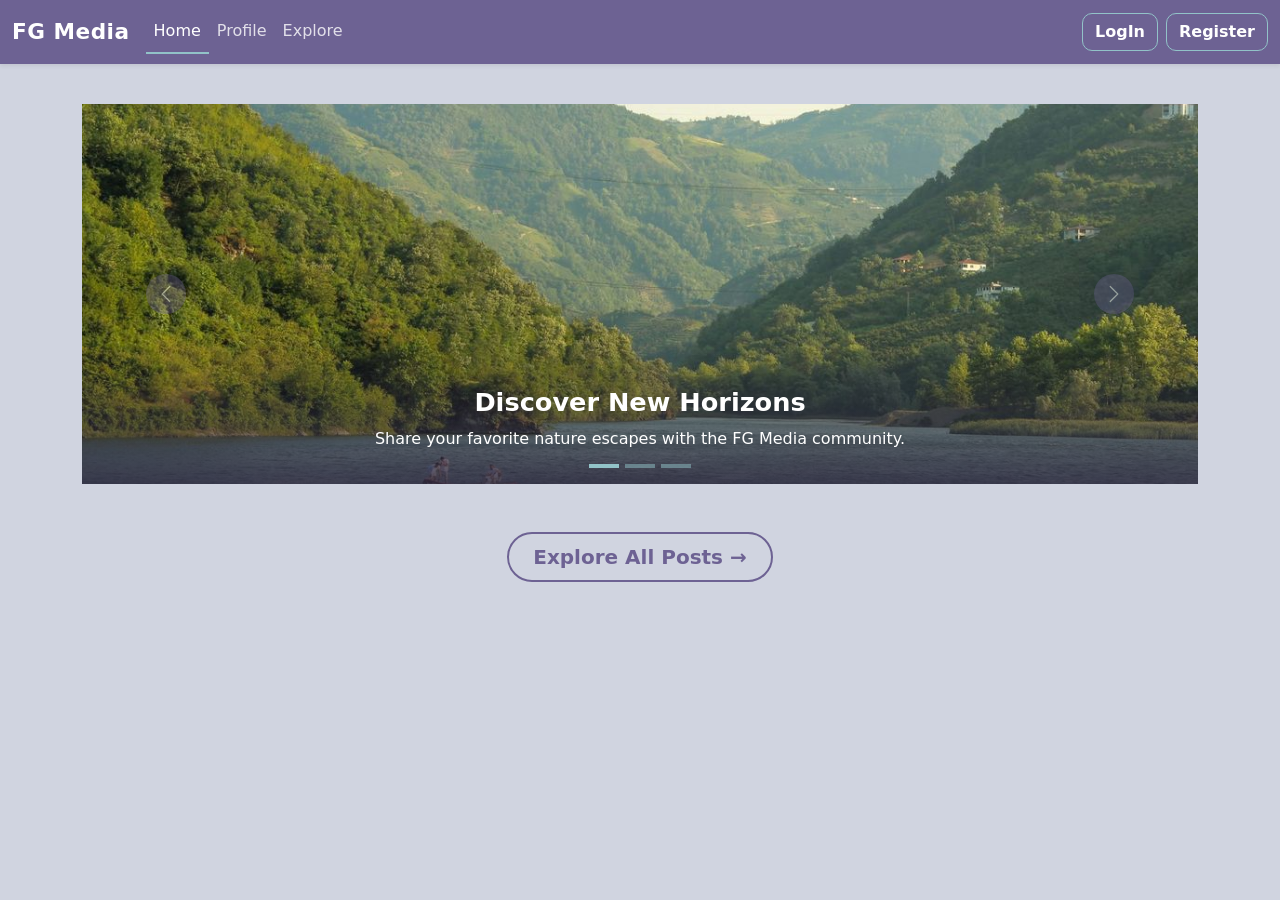
==== index.html @ 0dab94af "Add files via upload" ====
<!DOCTYPE html>
<html lang="en">
<head>
    <meta charset="UTF-8">
    <meta name="viewport" content="width=device-width, initial-scale=1.0">
    <title>FG Media</title>

    <!-- Bootstrap CSS -->
    <link href="https://cdn.jsdelivr.net/npm/bootstrap@5.0.2/dist/css/bootstrap.min.css" rel="stylesheet" integrity="sha384-EVSTQN3/azprG1Anm3QDgpJLIm9Nao0Yz1ztcQTwFspd3yD65VohhpuuCOmLASjC" crossorigin="anonymous">
    <link rel="stylesheet" href="style.css">
</head>
<body>

    <!-- NAVBAR -->
    <header>
        <nav class="navbar navbar-expand-lg navbar-dark sticky-top shadow-sm custom-navbar">
            <div class="container-fluid">
                <a class="navbar-brand" href="index.html">FG Media</a>
                <button class="navbar-toggler" type="button" data-bs-toggle="collapse" data-bs-target="#navbarSupportedContent" aria-controls="navbarSupportedContent" aria-expanded="false" aria-label="Toggle navigation">
                    <span class="navbar-toggler-icon"></span>
                </button>

                <div class="collapse navbar-collapse" id="navbarSupportedContent">
                    <ul class="navbar-nav me-auto mb-2 mb-lg-0">
                        <li class="nav-item">
                            <a class="nav-link active" aria-current="page" href="index.html">Home</a>
                        </li>
                        <li class="nav-item">
                            <a class="nav-link" href="profile.html" id="profile-link">Profile</a>
                        </li>
                        <li class="nav-item">
                            <a class="nav-link" href="posts.html">Explore</a>
                        </li>
                    </ul>

                    <!-- LOGGED OUT VIEW -->
                    <div id="logged-out-div" class="d-none gap-2">
                        <button class="btn btn-outline-success" type="button" data-bs-toggle="modal" data-bs-target="#login-modal" id="loginBtn">LogIn</button>
                        <button class="btn btn-outline-success" type="button" data-bs-toggle="modal" data-bs-target="#register-modal" id="registerBtn">Register</button>
                    </div>

                    <!-- LOGGED IN VIEW -->
                    <div id="logged-in-div" class="d-none align-items-center gap-2">
                        <a href="#" id="nav-user-profile-link" class="d-flex align-items-center gap-2 text-decoration-none">
                            <img id="nav-user-img" src="" width="30" height="30" class="rounded-circle" alt="user">
                            <span id="nav-user-letter" class="d-none rounded-circle align-items-center justify-content-center"></span>
                        </a>
                        <span id="nav-username"></span>
                        <button class="btn btn-outline-danger" type="button" id="logout-btn">Logout</button>
                    </div>
                </div>
            </div>
        </nav>
    </header>

    <div id="alerts"></div>

    <div class="container">

        <!-- HERO SECTION -->
        <main class="mt-5">
            <div id="carouselExampleCaptions" class="carousel slide" data-bs-ride="carousel">
                <div class="carousel-indicators">
                    <button type="button" data-bs-target="#carouselExampleCaptions" data-bs-slide-to="0" class="active" aria-current="true" aria-label="Slide 1"></button>
                    <button type="button" data-bs-target="#carouselExampleCaptions" data-bs-slide-to="1" aria-label="Slide 2"></button>
                    <button type="button" data-bs-target="#carouselExampleCaptions" data-bs-slide-to="2" aria-label="Slide 3"></button>
                </div>

                <div class="carousel-inner">
                    <div class="carousel-item active" data-bs-interval="2500">
                        <img src="p1.jpg" class="d-block w-100" style="height: 350px; object-fit: cover;" alt="p1">
                        <div class="carousel-caption d-none d-md-block">
                            <h5>Discover New Horizons</h5>
                            <p>Share your favorite nature escapes with the FG Media community.</p>
                            <a href="posts.html?createPost=true" class="create-post-btn d-none btn btn-light rounded-pill px-4 py-2 fw-semibold mt-2">
                                Inspire. Share. Connect.<span class="ms-1">→</span>
                            </a>
                        </div>
                    </div>

                    <div class="carousel-item" data-bs-interval="2500">
                        <img src="p2.jpg" class="d-block w-100" style="height: 350px; object-fit: cover;" alt="p2">
                        <div class="carousel-caption d-none d-md-block">
                            <h5>Peaceful Moments</h5>
                            <p>Capture the quiet side of life and inspire others.</p>
                        </div>
                    </div>

                    <div class="carousel-item" data-bs-interval="2500">
                        <img src="p3.jpg" class="d-block w-100" style="height: 350px; object-fit: cover;" alt="p3">
                        <div class="carousel-caption d-none d-md-block">
                            <h5>Build &amp; Create</h5>
                            <p>Showcase your projects and connect with fellow creators.</p>
                        </div>
                    </div>
                </div>

                <button class="carousel-control-prev" type="button" data-bs-target="#carouselExampleCaptions" data-bs-slide="prev">
                    <span class="carousel-control-prev-icon" aria-hidden="true"></span>
                    <span class="visually-hidden">Previous</span>
                </button>
                <button class="carousel-control-next" type="button" data-bs-target="#carouselExampleCaptions" data-bs-slide="next">
                    <span class="carousel-control-next-icon" aria-hidden="true"></span>
                    <span class="visually-hidden">Next</span>
                </button>
            </div>
        </main>

        <!-- LATEST POSTS -->
        <section>
            <div class="my-5">
                <div id="latest-posts" class="col-12 col-md-8 col-lg-6 mx-auto"></div>

                <div class="text-center my-4">
                    <a href="posts.html" class="btn btn-outline-dark btn-lg px-4 rounded-pill fg-btn-explore">
                        Explore All Posts →
                    </a>
                </div>
            </div>
        </section>

    </div>

    <!-- Login Modal -->
    <div class="modal fade" id="login-modal" tabindex="-1" aria-labelledby="loginModalLabel" aria-hidden="true">
        <div class="modal-dialog">
            <div class="modal-content">
                <div class="modal-header">
                    <h5 class="modal-title" id="loginModalLabel">LogIn</h5>
                    <button type="button" class="btn-close" data-bs-dismiss="modal" aria-label="Close"></button>
                </div>
                <form id="login-form">
                    <div class="modal-body">
                        <div class="input-group mb-3">
                            <span class="input-group-text">@</span>
                            <input type="text" class="form-control" id="login-username" placeholder="Username" required>
                        </div>
                        <input type="password" class="form-control" id="login-pass" placeholder="password" required>
                    </div>
                    <div class="modal-footer">
                        <button type="button" class="btn btn-secondary" data-bs-dismiss="modal">Close</button>
                        <button type="submit" class="btn btn-primary" id="login-btn">Login</button>
                    </div>
                </form>
            </div>
        </div>
    </div>

    <!-- Register Modal -->
    <div class="modal fade" id="register-modal" tabindex="-1" aria-labelledby="registerModalLabel" aria-hidden="true">
        <div class="modal-dialog">
            <div class="modal-content">
                <div class="modal-header">
                    <h5 class="modal-title" id="registerModalLabel">Register</h5>
                    <button type="button" class="btn-close" data-bs-dismiss="modal" aria-label="Close"></button>
                </div>
                <form id="register-form">
                    <div class="modal-body">
                        <div class="mb-3">
                            <label for="register-image">Profile image</label>
                            <input type="file" class="form-control" id="register-image" accept="image/*">
                        </div>
                        <input type="text" class="form-control mb-3" id="register-name" placeholder="name" required>
                        <div class="input-group mb-3">
                            <span class="input-group-text">@</span>
                            <input type="text" class="form-control" id="register-username" placeholder="Username" required>
                        </div>
                        <input type="email" class="form-control mb-3" id="register-email" placeholder="Email" required>
                        <input type="password" class="form-control mb-3" id="register-pass" placeholder="password" required>
                    </div>
                    <div class="modal-footer">
                        <button type="button" class="btn btn-secondary" data-bs-dismiss="modal">Close</button>
                        <button type="submit" class="btn btn-primary" id="register-btn">Register</button>
                    </div>
                </form>
            </div>
        </div>
    </div>

    <!-- Bootstrap JS -->
    <script src="https://cdn.jsdelivr.net/npm/bootstrap@5.0.2/dist/js/bootstrap.bundle.min.js" integrity="sha384-MrcW6ZMFYlzcLA8Nl+NtUVF0sA7MsXsP1UyJoMp4YLEuNSfAP+JcXn/tWtIaxVXM" crossorigin="anonymous"></script>
    <script src="https://cdn.jsdelivr.net/npm/axios/dist/axios.min.js"></script>
    <script src="config.js"></script>
    <script src="script.js"></script>
    <script src="posts.js"></script>
</body>
</html>
---- style.css ----
/* ==========================================================================
   FG Media — style.css
   Palette: #D0D4E0 (lavender grey) · #6D6293 (purple) · #FFFFFF · #92C3C8 (teal)
   Built on top of Bootstrap 5.0.2 (loaded before this file)
   ========================================================================== */

/* ---------- 1. Design tokens ---------- */
:root {
    --fg-lavender: #D0D4E0;
    --fg-purple: #6D6293;
    --fg-white: #FFFFFF;
    --fg-teal: #92C3C8;

    --fg-purple-dark: #574d7a;
    --fg-teal-dark: #7ab2b8;
    --fg-ink: #2c2840;
    --fg-muted: #6b6882;

    --fg-radius: 16px;
    --fg-shadow: 0 4px 18px rgba(109, 98, 147, 0.15);
    --fg-shadow-hover: 0 10px 28px rgba(109, 98, 147, 0.25);
}

/* ---------- 2. Base ---------- */
html {
    scroll-behavior: smooth;
}

body {
    background-color: var(--fg-lavender);
    color: var(--fg-ink);
    font-family: "Inter", "Segoe UI", system-ui, -apple-system, Roboto, "Helvetica Neue", Arial, sans-serif;
    line-height: 1.6;
    overflow-x: hidden;
}

img {
    max-width: 100%;
}

a {
    color: var(--fg-purple);
}

a:hover {
    color: var(--fg-purple-dark);
}

.text-muted {
    color: var(--fg-muted) !important;
}

hr {
    border-color: var(--fg-purple);
    opacity: 0.15;
}

/* ---------- 3. Navbar (all pages) ---------- */
header .navbar,
.custom-navbar {
    background-color: var(--fg-purple) !important;
    padding-top: 0.6rem;
    padding-bottom: 0.6rem;
}

.navbar-brand {
    color: var(--fg-white) !important;
    font-weight: 800;
    letter-spacing: 0.5px;
    font-size: 1.35rem;
}

.navbar-brand:hover {
    color: var(--fg-teal) !important;
}

.navbar .nav-link {
    color: rgba(255, 255, 255, 0.8) !important;
    font-weight: 500;
    border-bottom: 2px solid transparent;
    transition: color 0.2s ease, border-color 0.2s ease;
}

.navbar .nav-link:hover,
.navbar .nav-link:focus {
    color: var(--fg-white) !important;
    border-bottom-color: rgba(146, 195, 200, 0.6);
}

.navbar .nav-link.active {
    color: var(--fg-white) !important;
    border-bottom-color: var(--fg-teal);
}

/* Hamburger icon: white on purple (also on the pages using navbar-light) */
.navbar-toggler {
    border-color: rgba(255, 255, 255, 0.5) !important;
}

.navbar-toggler:focus {
    box-shadow: 0 0 0 0.2rem rgba(146, 195, 200, 0.5);
}

.navbar-toggler-icon {
    background-image: url("data:image/svg+xml,%3csvg xmlns='http://www.w3.org/2000/svg' viewBox='0 0 30 30'%3e%3cpath stroke='rgba%28255, 255, 255, 1%29' stroke-linecap='round' stroke-miterlimit='10' stroke-width='2' d='M4 7h22M4 15h22M4 23h22'/%3e%3c/svg%3e") !important;
}

/* Login / Register / Logout buttons inside the navbar */
.navbar .btn-outline-success {
    color: var(--fg-white);
    border-color: var(--fg-teal);
    font-weight: 600;
}

.navbar .btn-outline-success:hover,
.navbar .btn-outline-success:focus,
.navbar .btn-outline-success:active {
    background-color: var(--fg-teal);
    border-color: var(--fg-teal);
    color: var(--fg-ink);
}

.navbar .btn-outline-danger {
    color: var(--fg-white);
    border-color: rgba(255, 255, 255, 0.6);
}

.navbar .btn-outline-danger:hover,
.navbar .btn-outline-danger:focus,
.navbar .btn-outline-danger:active {
    background-color: var(--fg-white);
    border-color: var(--fg-white);
    color: #b02a37;
}

/* Gap between Login / Register (the HTML has a duplicated class attribute) */
#logged-out-div {
    display: flex;
    gap: 0.5rem;
}

#nav-username {
    color: var(--fg-white);
    font-weight: 600;
}

#nav-user-img {
    object-fit: cover;
    border: 2px solid var(--fg-teal);
}

#nav-user-letter {
    width: 30px;
    height: 30px;
    background-color: var(--fg-lavender);
    color: var(--fg-purple);
    font-weight: bold;
    border: 2px solid var(--fg-teal);
}

/* Logged-in user: avatar + name + logout inside one soft pill */
#logged-in-div {
    display: flex;
    width: fit-content;
    padding: 0.3rem 0.4rem 0.3rem 0.4rem;
    background-color: rgba(255, 255, 255, 0.14);
    border-radius: 999px;
}

#nav-user-profile-link {
    padding-left: 0.1rem;
}

#nav-username {
    padding-right: 0.25rem;
    font-size: 0.95rem;
}

#logout-btn {
    padding: 0.2rem 0.85rem;
    font-size: 0.8rem;
    border-radius: 999px;
}

@media (max-width: 991.98px) {
    .navbar-collapse {
        padding: 0.75rem 0 0.5rem;
    }

    .navbar .nav-link {
        padding: 0.6rem 0.25rem;
    }

    #logged-out-div,
    #logged-in-div {
        margin-top: 0.75rem;
    }
}

/* ---------- 4. Buttons ---------- */
.btn {
    border-radius: 10px;
    font-weight: 600;
    transition: all 0.2s ease;
}

.btn-primary {
    background-color: var(--fg-purple);
    border-color: var(--fg-purple);
    color: var(--fg-white);
}

.btn-primary:hover,
.btn-primary:focus,
.btn-primary:active {
    background-color: var(--fg-purple-dark) !important;
    border-color: var(--fg-purple-dark) !important;
    color: var(--fg-white);
}

.btn-primary:focus {
    box-shadow: 0 0 0 0.25rem rgba(146, 195, 200, 0.5);
}

.btn-outline-primary {
    color: var(--fg-purple);
    border-color: var(--fg-purple);
}

.btn-outline-primary:hover,
.btn-outline-primary:focus,
.btn-outline-primary:active {
    background-color: var(--fg-purple);
    border-color: var(--fg-purple);
    color: var(--fg-white);
}

.btn-secondary,
.btn-light {
    background-color: var(--fg-lavender);
    border-color: var(--fg-lavender);
    color: var(--fg-ink);
}

.btn-secondary:hover,
.btn-light:hover {
    background-color: #bfc4d6;
    border-color: #bfc4d6;
    color: var(--fg-ink);
}

/* Hero button on the home page keeps its own white look */
.carousel-caption .btn-light {
    background-color: var(--fg-white);
    border-color: var(--fg-white);
    color: var(--fg-purple);
}

.carousel-caption .btn-light:hover {
    background-color: var(--fg-teal);
    border-color: var(--fg-teal);
    color: var(--fg-ink);
}

/* "Explore All Posts" */
.fg-btn-explore {
    color: var(--fg-purple);
    border: 2px solid var(--fg-purple);
    background-color: transparent;
}

.fg-btn-explore:hover,
.fg-btn-explore:focus {
    background-color: var(--fg-purple);
    border-color: var(--fg-purple);
    color: var(--fg-white);
    transform: translateY(-2px);
    box-shadow: var(--fg-shadow);
}

/* "+ New Post" button on the Explore page (sits under the heading) */
#createBtn {
    display: inline-flex;
    align-items: center;
    justify-content: center;
    gap: 0.4rem;
    height: 46px;
    padding: 0 1.5rem;
    margin-top: 1rem;
    border-radius: 999px !important; /* overrides Bootstrap's rounded-circle */
    font-size: 1.5rem;
    line-height: 1;
    background-color: var(--fg-teal);
    border: none;
    color: var(--fg-ink);
    box-shadow: 0 6px 18px rgba(146, 195, 200, 0.55);
}

#createBtn::after {
    content: "New Post";
    font-size: 1rem;
    font-weight: 600;
}

#createBtn:hover,
#createBtn:focus {
    background-color: var(--fg-purple) !important;
    color: var(--fg-white);
    transform: translateY(-2px);
}

#createBtn.d-none {
    display: none !important;
}

/* ---------- 5. Hero carousel (home) ---------- */
/* The HTML uses class="carousel-slide", so these rules give it the
   positioning Bootstrap's ".carousel" would normally provide. */
.carousel-slide {
    position: relative;
    overflow: hidden;
    border-radius: var(--fg-radius);
    box-shadow: var(--fg-shadow);
    background-color: var(--fg-purple);
}

.carousel-inner img {
    height: clamp(200px, 38vw, 380px) !important; /* overrides inline 350px */
    object-fit: cover;
}

.carousel-caption {
    left: 0;
    right: 0;
    bottom: 0;
    padding: 3rem 2rem 1.5rem;
    background: linear-gradient(to top, rgba(44, 40, 64, 0.85), rgba(44, 40, 64, 0));
}

.carousel-caption h5 {
    font-weight: 800;
    font-size: 1.6rem;
}

.carousel-caption p {
    margin-bottom: 0.5rem;
}

.carousel-indicators [data-bs-target] {
    background-color: var(--fg-teal);
    height: 4px;
    border: 0;
}

.carousel-control-prev-icon,
.carousel-control-next-icon {
    background-color: rgba(109, 98, 147, 0.7);
    border-radius: 50%;
    background-size: 50%;
    width: 2.5rem;
    height: 2.5rem;
}

main.mt-5 {
    margin-top: 1.5rem !important;
}

@media (min-width: 768px) {
    main.mt-5 {
        margin-top: 2.5rem !important;
    }
}

/* ---------- 6. Page headings ---------- */
/* "Explore Posts" block right under the navbar on posts.html */
header + section {
    padding: 2.25rem 1rem 0.5rem;
    text-align: center;
}

header + section h1 {
    color: var(--fg-purple);
    font-weight: 800;
    font-size: clamp(1.8rem, 5vw, 2.6rem);
    margin-bottom: 0.25rem;
}

header + section p {
    color: var(--fg-muted);
    font-size: 1.05rem;
}

/* ---------- 7. Post cards ---------- */
#posts.container {
    max-width: 680px;
}

.fg-post-card {
    background-color: var(--fg-white);
    border: none;
    border-radius: var(--fg-radius);
    box-shadow: var(--fg-shadow);
    overflow: hidden;
    transition: transform 0.25s ease, box-shadow 0.25s ease;
}

.fg-post-card:hover {
    transform: translateY(-3px);
    box-shadow: var(--fg-shadow-hover);
}

.fg-card-header {
    background-color: var(--fg-white);
    border-bottom: 1px solid rgba(109, 98, 147, 0.12);
    padding: 0.9rem 1rem;
    flex-wrap: wrap;
    gap: 0.5rem 0.75rem;
}

.fg-card-header small {
    margin-left: auto;
    font-size: 0.8rem;
}

.fg-username {
    color: var(--fg-purple);
}

.fg-username:hover {
    color: var(--fg-teal-dark);
}

.fg-post-card > img {
    width: 100%;
    max-height: 440px;
    object-fit: cover;
    display: block;
}

.fg-post-card .card-body {
    padding: 1.1rem 1.25rem 0.75rem;
}

.fg-post-card .card-body h5 {
    color: var(--fg-ink);
    font-weight: 700;
}

.fg-post-card .card-body p {
    margin-bottom: 0;
    white-space: pre-wrap;
    overflow-wrap: anywhere;
}

.fg-post-card > hr {
    margin: 0.5rem 1.25rem 0;
}

.fg-post-card > .mt-3 {
    margin-top: 0.6rem !important;
    padding: 0 1.25rem 1rem;
    font-size: 0.9rem;
}

/* Fallback avatars (created in JS with inline green colors) */
.fg-post-card span.rounded-circle,
#comments-container span.rounded-circle {
    background-color: var(--fg-lavender) !important;
    color: var(--fg-purple) !important;
}

.fg-post-card .rounded-circle,
#comments-container .rounded-circle {
    border: 2px solid var(--fg-teal);
}

.view-comments-btn {
    white-space: nowrap;
}

@media (max-width: 575.98px) {
    .fg-card-header small {
        order: 5;
        flex-basis: 100%;
        margin-left: 0;
    }

    .fg-post-card .card-body {
        padding: 1rem 1rem 0.5rem;
    }

    .fg-post-card > hr {
        margin: 0.5rem 1rem 0;
    }

    .fg-post-card > .mt-3 {
        padding: 0 1rem 0.9rem;
    }

}

/* ---------- 8. Home: latest posts ---------- */
#latest-posts {
    max-width: 640px;
}

/* ---------- 9. Post details page ---------- */
#postUsername {
    display: block;
    margin: 2rem 0 1rem;
    font-size: clamp(1.3rem, 4vw, 1.8rem);
    font-weight: 800;
    color: var(--fg-purple);
}

#currentPost,
#comments-container,
#addCommentForm {
    max-width: 720px;
    margin-left: auto;
    margin-right: auto;
}

#postUsername {
    max-width: 720px;
    margin-left: auto;
    margin-right: auto;
}

/* Comments are rendered as pairs of plain <div>s: header (avatar + name) then text */
#comments-container {
    margin-top: 1.5rem;
}

#comments-container > div:nth-child(odd) {
    display: flex;
    align-items: center;
    background-color: var(--fg-white);
    padding: 0.9rem 1rem 0.2rem;
    border-radius: 12px 12px 0 0;
    color: var(--fg-purple);
    margin-top: 0.75rem;
}

#comments-container > div:nth-child(even) {
    background-color: var(--fg-white);
    padding: 0 1rem 0.9rem 4rem;
    border-radius: 0 0 12px 12px;
    box-shadow: 0 3px 10px rgba(109, 98, 147, 0.08);
    overflow-wrap: anywhere;
}

#comments-container img {
    border: 2px solid var(--fg-teal);
}

#addCommentForm {
    display: flex;
    gap: 0.5rem;
    margin-top: 1.25rem;
    margin-bottom: 2.5rem;
}

#addComment {
    flex: 1;
    min-width: 0;
    padding: 0.6rem 1rem;
    border: 1px solid transparent;
    border-radius: 10px;
    background-color: var(--fg-white);
    color: var(--fg-ink);
}

#addComment:focus {
    outline: none;
    border-color: var(--fg-teal);
    box-shadow: 0 0 0 0.25rem rgba(146, 195, 200, 0.35);
}

#addCommentBtn {
    padding: 0.6rem 1.4rem;
    border: none;
    border-radius: 10px;
    background-color: var(--fg-purple);
    color: var(--fg-white);
    font-weight: 600;
    transition: background-color 0.2s ease;
}

#addCommentBtn:hover {
    background-color: var(--fg-purple-dark);
}

@media (max-width: 575.98px) {
    #comments-container > div:nth-child(even) {
        padding-left: 1rem;
    }
}

/* ---------- 10. Profile page ---------- */
#profile-img {
    display: block;
    width: 130px;
    height: 130px;
    margin: 2rem auto 1rem;
    border-radius: 50%;
    object-fit: cover;
    border: 4px solid var(--fg-white);
    box-shadow: 0 0 0 4px var(--fg-teal), var(--fg-shadow);
    background-color: var(--fg-lavender);
}

/* Hide the broken-image icon while src is still empty */
#profile-img[src=""] {
    display: none;
}

/* Name / username / email block */
#profile-img + div,
#profile-img[src=""] + div {
    display: flex;
    flex-direction: column;
    align-items: center;
    text-align: center;
    margin-top: 1.5rem;
}

#user-name {
    font-size: clamp(1.4rem, 4vw, 1.9rem);
    font-weight: 800;
    color: var(--fg-purple);
    order: 1;
}

#user-userName {
    order: 2;
    color: var(--fg-teal-dark);
    font-weight: 600;
}

#user-userName::before {
    content: "@";
}

#user-email {
    order: 3;
    color: var(--fg-muted);
    font-size: 0.95rem;
}

/* Counters */
#profile-img + div + div,
#profile-img[src=""] + div + div {
    display: flex;
    justify-content: center;
    flex-wrap: wrap;
    gap: 0.75rem;
    margin: 1.25rem 0 2rem;
}

#user-posts_counts,
#user-commentsCount {
    background-color: var(--fg-white);
    color: var(--fg-purple);
    font-weight: 700;
    padding: 0.5rem 1.2rem;
    border-radius: 999px;
    box-shadow: var(--fg-shadow);
    border: 2px solid var(--fg-teal);
}

#user-posts_counts::after {
    content: " Posts";
    font-weight: 500;
}

#user-commentsCount::after {
    content: " Comments";
    font-weight: 500;
}

#name-posts {
    display: block;
    max-width: 680px;
    margin: 0 auto 1rem;
    font-size: 1.3rem;
    font-weight: 800;
    color: var(--fg-purple);
}

#user-posts {
    max-width: 680px;
    margin: 0 auto 2rem;
}

/* ---------- 11. Modals & forms ---------- */
.modal-content {
    border: 0;
    border-radius: var(--fg-radius);
    overflow: hidden;
    box-shadow: 0 20px 50px rgba(44, 40, 64, 0.3);
}

.modal-header {
    border-bottom: 1px solid rgba(109, 98, 147, 0.12);
}

.modal-footer {
    border-top: 1px solid rgba(109, 98, 147, 0.12);
}

.modal-title {
    color: var(--fg-purple);
    font-weight: 700;
}

.modal-backdrop.show {
    background-color: var(--fg-ink);
    opacity: 0.55;
}

.form-control,
.form-select {
    border-radius: 10px;
    border: 1px solid var(--fg-lavender);
    background-color: #fbfbfd;
}

.form-control:focus,
.form-select:focus {
    border-color: var(--fg-teal);
    box-shadow: 0 0 0 0.25rem rgba(146, 195, 200, 0.35);
    background-color: var(--fg-white);
}

.form-label,
.modal-body label {
    color: var(--fg-ink);
    font-weight: 600;
    font-size: 0.95rem;
}

.input-group-text {
    background-color: var(--fg-lavender);
    color: var(--fg-purple);
    border: 1px solid var(--fg-lavender);
    font-weight: 700;
}

.btn-close:focus {
    box-shadow: 0 0 0 0.2rem rgba(146, 195, 200, 0.5);
}

/* Delete confirmation */
#delete-modal .btn-outline-danger:hover {
    color: var(--fg-white);
}

/* Small phones: keep modals comfortable */
@media (max-width: 575.98px) {
    .modal-dialog {
        margin: 0.75rem;
    }
}

/* ---------- 12. Alerts (toast-style) ---------- */
#alerts {
    position: fixed;
    top: 90px;
    right: 20px;
    z-index: 9999;
    width: 350px;
    max-width: calc(100vw - 40px);
}

#alerts .alert {
    opacity: 0;
    transform: translateX(20px);
    transition: opacity 0.4s ease, transform 0.4s ease;
    border: none;
    border-left: 5px solid var(--fg-teal);
    border-radius: 12px;
}

#alerts .alert.show-alert {
    opacity: 1;
    transform: translateX(0);
}

#alerts .alert.hide-alert {
    opacity: 0;
    transform: translateX(20px);
}

@media (max-width: 575.98px) {
    #alerts {
        top: 78px;
        right: 12px;
        left: 12px;
        width: auto;
        max-width: none;
    }
}

/* ---------- 13. Large screens ---------- */
@media (min-width: 1400px) {
    .container {
        max-width: 1200px;
    }
}

/* ---------- 14. Accessibility ---------- */
@media (prefers-reduced-motion: reduce) {
    * {
        transition: none !important;
        animation: none !important;
        scroll-behavior: auto !important;
    }
}
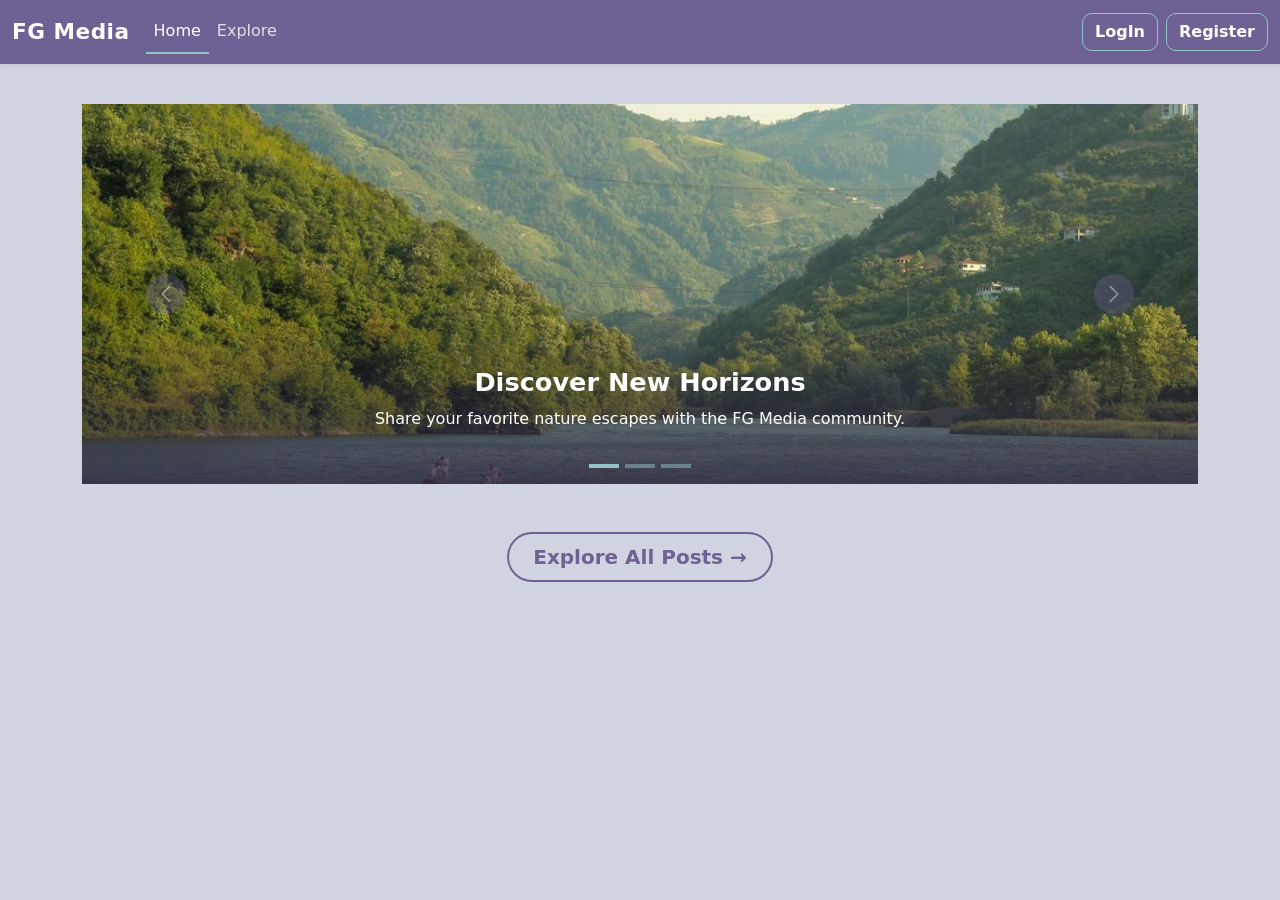
==== commit db4c2bbd: "Fix HTML formatting and ensure proper structure" ====
--- a/index.html
+++ b/index.html
@@ -69,7 +69,7 @@
                 <div class="carousel-inner">
                     <div class="carousel-item active" data-bs-interval="2500">
                         <img src="p1.jpg" class="d-block w-100" style="height: 350px; object-fit: cover;" alt="p1">
-                        <div class="carousel-caption d-none d-md-block">
+                        <div class="carousel-caption">
                             <h5>Discover New Horizons</h5>
                             <p>Share your favorite nature escapes with the FG Media community.</p>
                             <a href="posts.html?createPost=true" class="create-post-btn d-none btn btn-light rounded-pill px-4 py-2 fw-semibold mt-2">
@@ -80,7 +80,7 @@
 
                     <div class="carousel-item" data-bs-interval="2500">
                         <img src="p2.jpg" class="d-block w-100" style="height: 350px; object-fit: cover;" alt="p2">
-                        <div class="carousel-caption d-none d-md-block">
+                        <div class="carousel-caption">
                             <h5>Peaceful Moments</h5>
                             <p>Capture the quiet side of life and inspire others.</p>
                         </div>
@@ -88,7 +88,7 @@
 
                     <div class="carousel-item" data-bs-interval="2500">
                         <img src="p3.jpg" class="d-block w-100" style="height: 350px; object-fit: cover;" alt="p3">
-                        <div class="carousel-caption d-none d-md-block">
+                        <div class="carousel-caption">
                             <h5>Build &amp; Create</h5>
                             <p>Showcase your projects and connect with fellow creators.</p>
                         </div>
@@ -184,4 +184,4 @@
     <script src="script.js"></script>
     <script src="posts.js"></script>
 </body>
-</html>+</html>
--- a/style.css
+++ b/style.css
@@ -333,8 +333,30 @@
     left: 0;
     right: 0;
     bottom: 0;
-    padding: 3rem 2rem 1.5rem;
+    padding: 3rem 2rem 2.75rem;
     background: linear-gradient(to top, rgba(44, 40, 64, 0.85), rgba(44, 40, 64, 0));
+}
+
+/* Phones: keep the title + button, hide the long description */
+@media (max-width: 575.98px) {
+    .carousel-caption {
+        padding: 2rem 1rem 2.25rem;
+    }
+
+    .carousel-caption h5 {
+        font-size: 1.1rem;
+        margin-bottom: 0.4rem;
+    }
+
+    .carousel-caption p {
+        display: none;
+    }
+
+    .carousel-caption .btn {
+        font-size: 0.85rem;
+        padding: 0.35rem 1rem !important;
+        margin-top: 0 !important;
+    }
 }
 
 .carousel-caption h5 {
